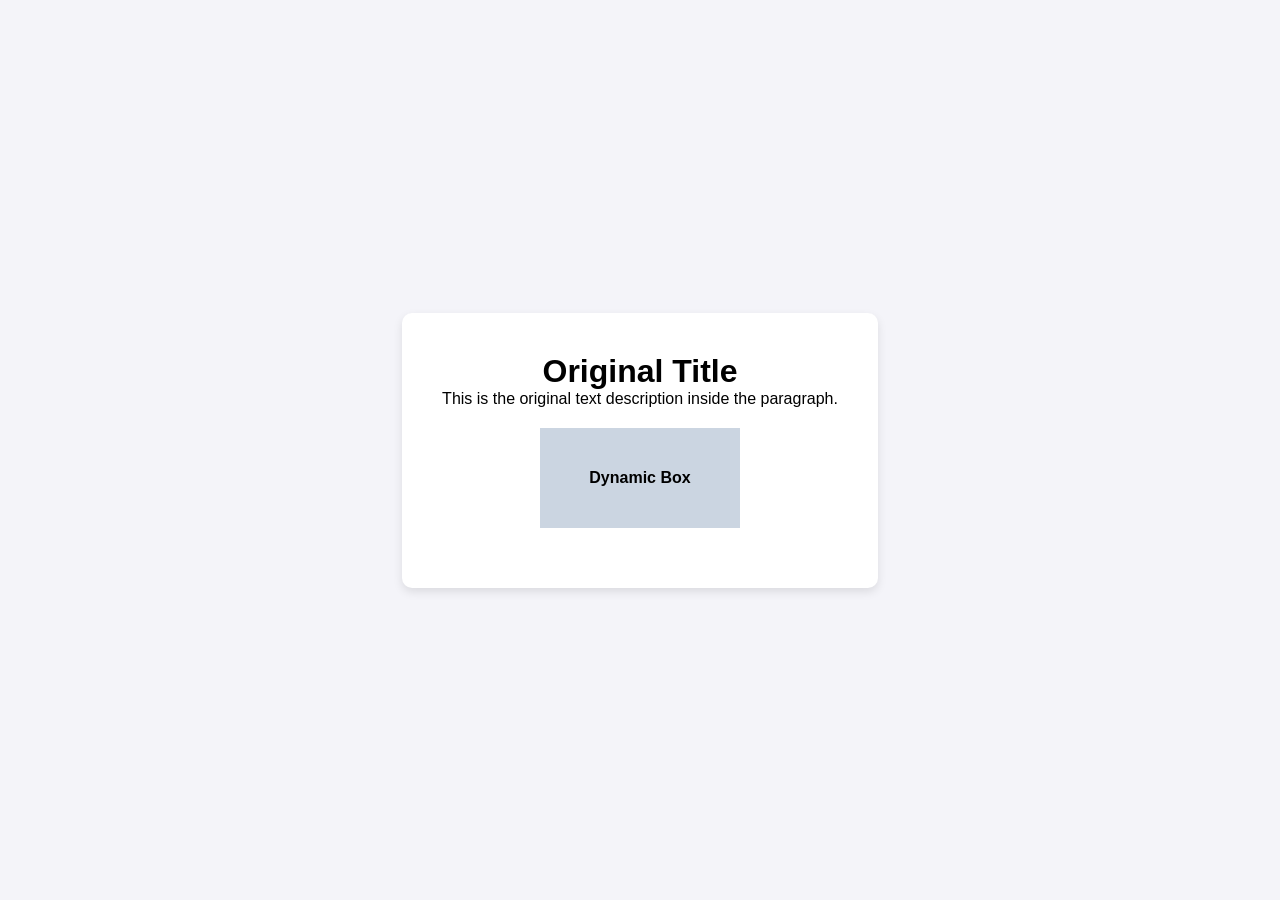
==== project03-main/ex02/index.html @ 7fcb4d45 "Add files via upload" ====
<!DOCTYPE html>
<html lang="en">
<head>
    <meta charset="UTF-8">
    <meta name="viewport" content="width=device-width, initial-scale=1.0">
    <title>Exercise 02 - Live DOM Tree</title>
    <link rel="stylesheet" href="style.css">
    <script src="script.js" defer></script>
</head>
<body>

    <main class="container">
        <h1 id="main-title">Original Title</h1>
        <p class="description">This is the original text description inside the paragraph.</p>
        <div id="box" class="box">Dynamic Box</div>
    </main>

</body>
</html>
---- project03-main/ex02/style.css ----
* {
    margin: 0;
    padding: 0;
    box-sizing: border-box;
}

body {
    font-family: Arial, sans-serif;
    display: flex;
    justify-content: center;
    align-items: center;
    height: 100vh;
    background-color: #f4f4f9;
}

.container {
    text-align: center;
    background: #ffffff;
    padding: 40px;
    border-radius: 10px;
    box-shadow: 0 4px 10px rgba(0, 0, 0, 0.1);
}

.box {
    width: 200px;
    height: 100px;
    background-color: #cbd5e1;
    margin: 20px auto;
    display: flex;
    justify-content: center;
    align-items: center;
    font-weight: bold;
    transition: all 0.3s ease;
}

.active {
    background-color: #4f46e5;
    color: #ffffff;
    transform: scale(1.1);
}
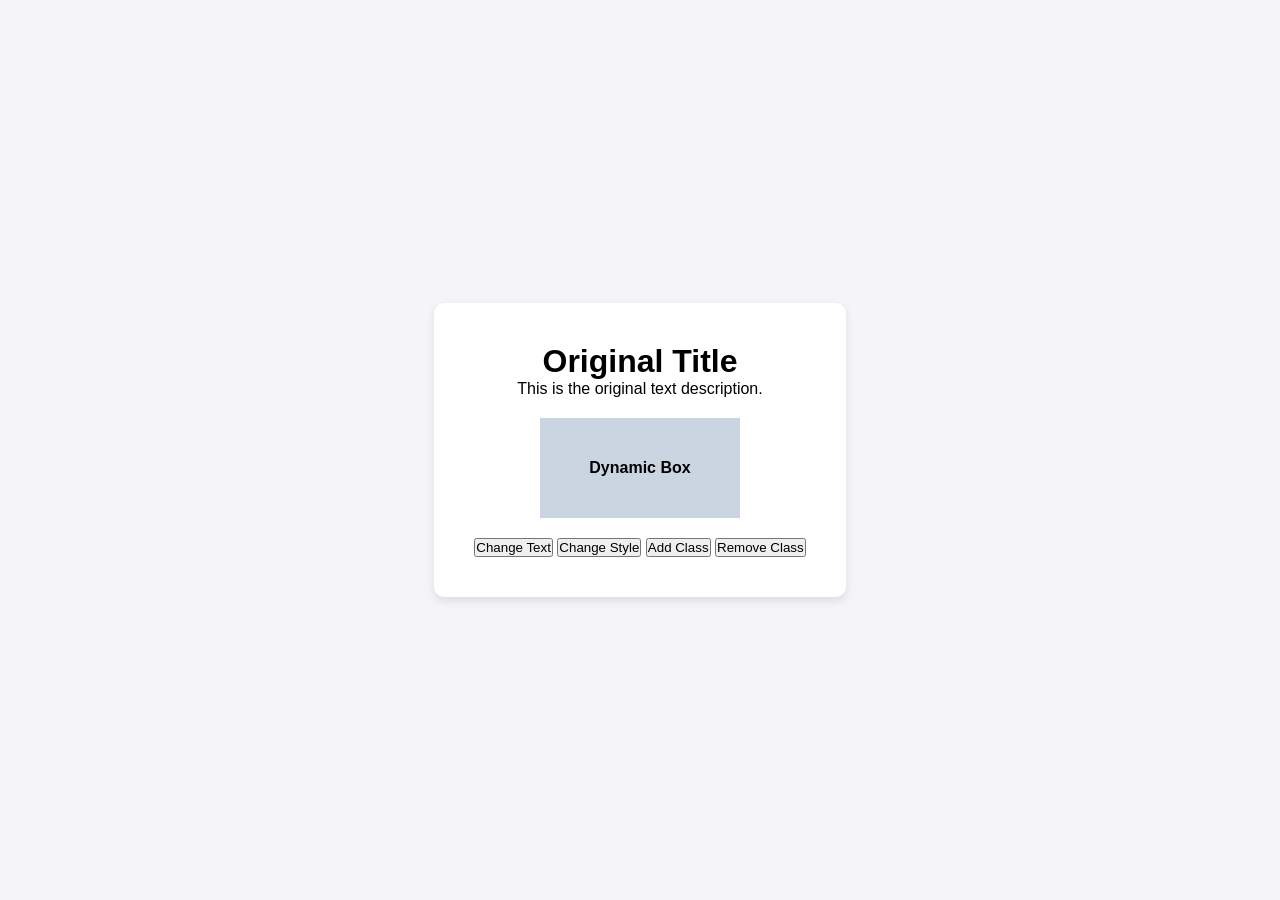
==== commit 4d6bd323: "Update index.html" ====
--- a/project03-main/ex02/index.html
+++ b/project03-main/ex02/index.html
@@ -10,10 +10,17 @@
 <body>
 
     <main class="container">
-        <h1 id="main-title">Original Title</h1>
-        <p class="description">This is the original text description inside the paragraph.</p>
+        <h1 id="title">Original Title</h1>
+        <p class="description">This is the original text description.</p>
         <div id="box" class="box">Dynamic Box</div>
+
+        <div class="buttons">
+            <button id="change-text">Change Text</button>
+            <button id="change-style">Change Style</button>
+            <button id="add-class">Add Class</button>
+            <button id="remove-class">Remove Class</button>
+        </div>
     </main>
 
 </body>
-</html>+</html>
